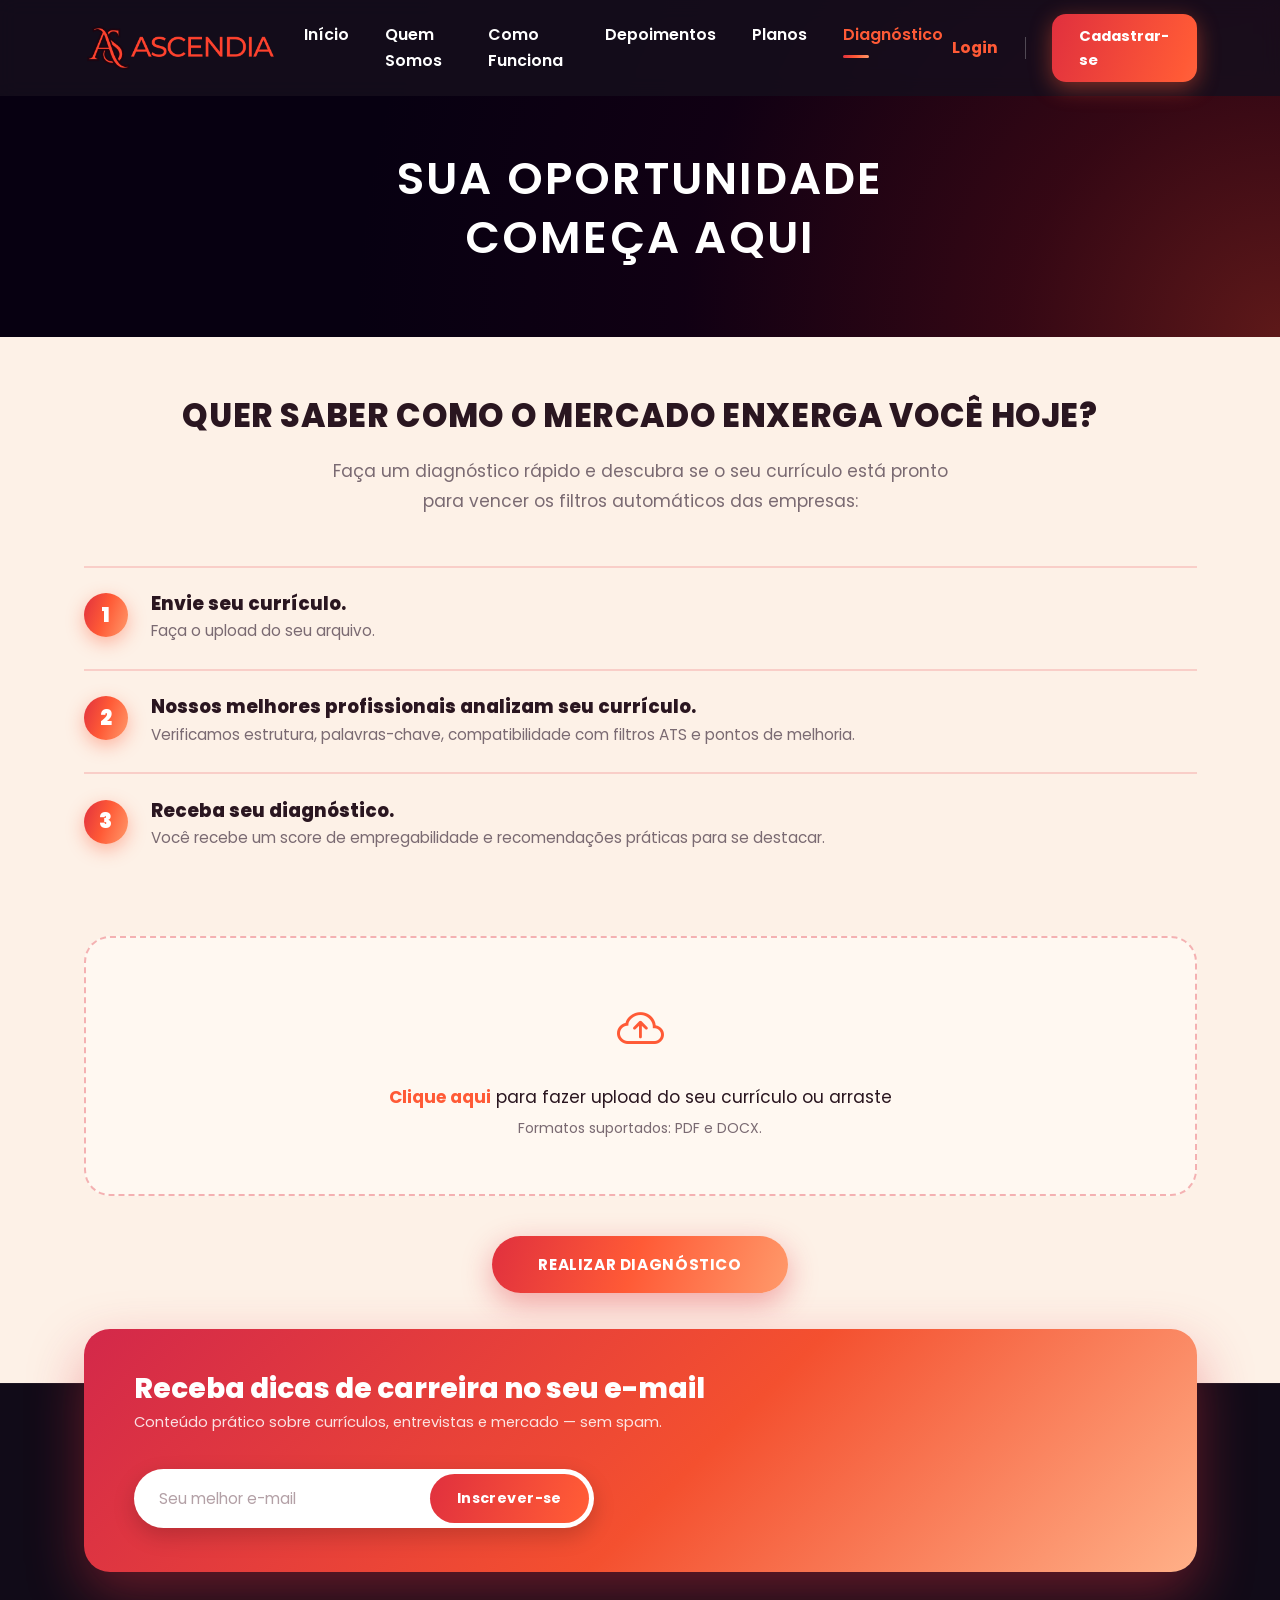
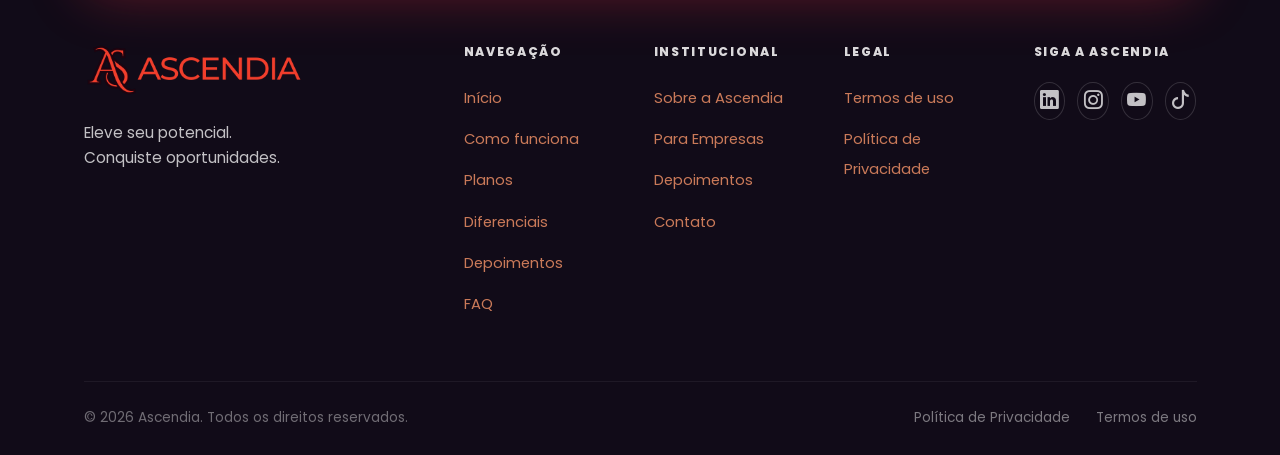
==== diagnostico.html @ 8660e63c "Adiciona página de diagnóstico, corrige responsividade do footer e remove animação da imagem hero" ====
<!DOCTYPE html>
<html lang="pt-BR">
<head>
  <meta charset="UTF-8"/>
  <meta name="viewport" content="width=device-width, initial-scale=1.0"/>
  <meta name="description" content="Faça um diagnóstico rápido e descubra se o seu currículo está pronto para vencer os filtros automáticos das empresas."/>
  <meta name="theme-color" content="#160f1d"/>
  <meta property="og:title" content="Diagnóstico — Ascendia"/>
  <meta property="og:description" content="Envie seu currículo e receba um diagnóstico de empregabilidade."/>
  <meta property="og:type" content="website"/>
  <meta property="og:image" content="assets/img/marca.png"/>
  <meta name="twitter:card" content="summary_large_image"/>
  <title>Diagnóstico — Ascendia</title>
  <link rel="icon" href="assets/img/marca.png" type="image/png"/>
  <link rel="preconnect" href="https://fonts.googleapis.com"/>
  <link rel="preconnect" href="https://fonts.gstatic.com" crossorigin/>
  <link href="https://fonts.googleapis.com/css2?family=Poppins:wght@300;400;500;600;700;800;900&display=swap" rel="stylesheet"/>
  <link href="https://cdn.jsdelivr.net/npm/bootstrap@5.3.3/dist/css/bootstrap.min.css" rel="stylesheet"/>
  <link href="https://cdn.jsdelivr.net/npm/bootstrap-icons@1.11.3/font/bootstrap-icons.min.css" rel="stylesheet"/>
  <!-- CSS modular (carregado na ordem) -->
  <link rel="stylesheet" href="assets/css/base.css"/>
  <link rel="stylesheet" href="assets/css/navbar.css"/>
  <link rel="stylesheet" href="assets/css/diagnostico.css"/>
  <link rel="stylesheet" href="assets/css/footer.css"/>
  <link rel="stylesheet" href="assets/css/responsive.css"/>
  <link rel="stylesheet" href="assets/css/enhancements.css"/>
</head>
<body>

<!-- Barra de progresso de scroll -->
<div class="scroll-progress" id="scrollProgress" aria-hidden="true"></div>

<!-- NAVBAR -->
<nav id="mainNav" class="navbar navbar-expand-lg fixed-top" aria-label="Navegação principal">
  <div class="container">
    <a class="navbar-brand" href="index.html">
      <img src="assets/img/marca.png" alt="Ascendia" class="nav-logo" width="217" height="56">
    </a>

    <button class="navbar-toggler border-0" type="button" data-bs-toggle="offcanvas" data-bs-target="#mobileNav" aria-label="Abrir menu">
      <span class="toggler-bar"></span>
      <span class="toggler-bar"></span>
      <span class="toggler-bar"></span>
    </button>

    <div class="collapse navbar-collapse">
      <ul class="navbar-nav mx-auto gap-lg-3 gap-1">
        <li class="nav-item"><a class="nav-link" href="index.html#hero">Início</a></li>
        <li class="nav-item"><a class="nav-link" href="index.html#quem-somos">Quem Somos</a></li>
        <li class="nav-item"><a class="nav-link" href="index.html#como-funciona">Como Funciona</a></li>
        <li class="nav-item"><a class="nav-link" href="index.html#depoimentos">Depoimentos</a></li>
        <li class="nav-item"><a class="nav-link" href="index.html#planos">Planos</a></li>
        <li class="nav-item"><a class="nav-link is-active" href="diagnostico.html">Diagnóstico</a></li>
      </ul>
      <div class="d-flex align-items-center gap-3">
        <a href="#" class="nav-link-login">Login</a>
        <span class="nav-divider" aria-hidden="true"></span>
        <a href="index.html#planos" class="btn-cadastrar">Cadastrar-se</a>
      </div>
    </div>
  </div>
</nav>

<!-- MOBILE OFFCANVAS -->
<div class="offcanvas offcanvas-end" id="mobileNav" tabindex="-1">
  <div class="offcanvas-header">
    <div class="d-flex align-items-center gap-2">
      <svg width="26" height="26" viewBox="0 0 40 40" fill="none" aria-hidden="true">
        <path d="M20 3 L36 37 H29.5 L20 14.5 L10.5 37 H4 Z" fill="none" stroke="#ff5a36" stroke-width="2.6" stroke-linejoin="round"/>
        <path d="M9 27 C16 22, 24 32, 31 26" fill="none" stroke="#ff5a36" stroke-width="2.6" stroke-linecap="round"/>
      </svg>
      <span style="color:#ff5a36;font-weight:800;font-size:.95rem;letter-spacing:.08em;">ASCENDIA</span>
    </div>
    <button type="button" class="btn-close btn-close-white" data-bs-dismiss="offcanvas" aria-label="Fechar"></button>
  </div>
  <div class="offcanvas-body d-flex flex-column">
    <ul class="navbar-nav flex-column gap-1 mb-4">
        <li><a class="mobile-nav-link" href="index.html#hero">Início</a></li>
        <li><a class="mobile-nav-link" href="index.html#quem-somos">Quem Somos</a></li>
        <li><a class="mobile-nav-link" href="index.html#como-funciona">Como Funciona</a></li>
        <li><a class="mobile-nav-link" href="index.html#depoimentos">Depoimentos</a></li>
        <li><a class="mobile-nav-link" href="index.html#planos">Planos</a></li>
        <li><a class="mobile-nav-link" href="index.html#faq">FAQ</a></li>
        <li><a class="mobile-nav-link" href="diagnostico.html">Diagnóstico</a></li>
        <li><a class="mobile-nav-link" href="#" data-bs-dismiss="offcanvas">Login</a></li>
    </ul>
    <a href="index.html#planos" class="btn-cadastrar w-100 text-center mt-auto" data-bs-dismiss="offcanvas">Cadastrar-se</a>
  </div>
</div>

<main>

<!-- HERO DIAGNÓSTICO -->
<section id="diag-hero" class="diag-hero-section">
  <div class="container text-center">
    <h1 class="diag-hero-h1">
      SUA OPORTUNIDADE<br>COMEÇA AQUI
    </h1>
  </div>
</section>

<!-- INTRO -->
<section class="diag-intro-section">
  <div class="container text-center">
    <h2 class="diag-intro-h2">QUER SABER COMO O MERCADO ENXERGA VOCÊ HOJE?</h2>
    <p class="diag-intro-p">
      Faça um diagnóstico rápido e descubra se o seu currículo está pronto para vencer os filtros automáticos das empresas:
    </p>
  </div>
</section>

<!-- ETAPAS -->
<section class="diag-steps-section">
  <div class="container">
    <div class="diag-step reveal">
      <div class="diag-step-num">1</div>
      <div class="diag-step-text">
        <h3>Envie seu currículo.</h3>
        <p>Faça o upload do seu arquivo.</p>
      </div>
    </div>
    <div class="diag-step reveal reveal-d1">
      <div class="diag-step-num">2</div>
      <div class="diag-step-text">
        <h3>Nossos melhores profissionais analizam seu currículo.</h3>
        <p>Verificamos estrutura, palavras-chave, compatibilidade com filtros ATS e pontos de melhoria.</p>
      </div>
    </div>
    <div class="diag-step reveal reveal-d2">
      <div class="diag-step-num">3</div>
      <div class="diag-step-text">
        <h3>Receba seu diagnóstico.</h3>
        <p>Você recebe um score de empregabilidade e recomendações práticas para se destacar.</p>
      </div>
    </div>
  </div>
</section>

<!-- UPLOAD -->
<section class="diag-upload-section">
  <div class="container">
    <label for="curriculo-input" class="diag-upload-box reveal">
      <div class="diag-upload-icon" aria-hidden="true">
        <i class="bi bi-cloud-arrow-up"></i>
      </div>
      <p class="diag-upload-text">
        <span class="diag-upload-link">Clique aqui</span> para fazer upload do seu currículo ou arraste
      </p>
      <p class="diag-upload-formats">Formatos suportados: PDF e DOCX.</p>
      <input type="file" id="curriculo-input" accept=".pdf,.docx" class="visually-hidden"/>
    </label>

    <div class="text-center reveal">
      <button type="button" id="btnDiagnostico" class="btn-diagnostico">Realizar diagnóstico</button>
    </div>
  </div>
</section>

</main>

<!-- FOOTER -->
<footer class="site-footer">
  <div class="container">

    <!-- Faixa de newsletter -->
    <div class="footer-cta reveal">
      <div class="footer-cta-text">
        <h3>Receba dicas de carreira no seu e-mail</h3>
        <p>Conteúdo prático sobre currículos, entrevistas e mercado — sem spam.</p>
      </div>
      <form class="footer-newsletter" id="newsletterForm">
        <label for="newsletterEmail" class="visually-hidden">Seu e-mail</label>
        <input type="email" id="newsletterEmail" name="email" placeholder="Seu melhor e-mail" required autocomplete="email"/>
        <button type="submit" aria-label="Inscrever-se">
          <span class="nl-label">Inscrever-se</span>
          <i class="bi bi-arrow-right nl-icon" aria-hidden="true"></i>
        </button>
      </form>
    </div>

    <!-- Marca + colunas -->
    <div class="footer-main">
      <div class="row g-4 align-items-start">
        <div class="col-12 col-lg-4">
          <div class="footer-brand-card">
            <img src="assets/img/marca.png" alt="Ascendia" class="footer-logo" width="220" height="57">
            <p class="footer-tagline">Eleve seu potencial.<br>Conquiste oportunidades.</p>
          </div>
        </div>
        <div class="col-6 col-md-3 col-lg-2">
          <p class="footer-heading">NAVEGAÇÃO</p>
          <ul class="footer-links">
            <li><a href="index.html#hero">Início</a></li>
            <li><a href="index.html#como-funciona">Como funciona</a></li>
            <li><a href="index.html#planos">Planos</a></li>
            <li><a href="index.html#problema">Diferenciais</a></li>
            <li><a href="index.html#depoimentos">Depoimentos</a></li>
            <li><a href="index.html#faq">FAQ</a></li>
          </ul>
        </div>
        <div class="col-6 col-md-3 col-lg-2">
          <p class="footer-heading">INSTITUCIONAL</p>
          <ul class="footer-links">
            <li><a href="index.html#quem-somos">Sobre a Ascendia</a></li>
            <li><a href="#">Para Empresas</a></li>
            <li><a href="index.html#depoimentos">Depoimentos</a></li>
            <li><a href="#">Contato</a></li>
          </ul>
        </div>
        <div class="col-6 col-md-3 col-lg-2">
          <p class="footer-heading">LEGAL</p>
          <ul class="footer-links">
            <li><a href="#">Termos de uso</a></li>
            <li><a href="#">Política de Privacidade</a></li>
          </ul>
        </div>
        <div class="col-6 col-md-3 col-lg-2">
          <p class="footer-heading">SIGA A ASCENDIA</p>
          <div class="footer-socials">
            <a href="#" aria-label="LinkedIn"><i class="bi bi-linkedin"></i></a>
            <a href="#" aria-label="Instagram"><i class="bi bi-instagram"></i></a>
            <a href="#" aria-label="YouTube"><i class="bi bi-youtube"></i></a>
            <a href="#" aria-label="TikTok"><i class="bi bi-tiktok"></i></a>
          </div>
        </div>
      </div>

      <!-- Barra inferior -->
      <div class="footer-bottom">
        <span>© 2026 Ascendia. Todos os direitos reservados.</span>
        <div class="footer-bottom-links">
          <a href="#">Política de Privacidade</a>
          <a href="#">Termos de uso</a>
        </div>
      </div>
    </div>
  </div>
</footer>

<!-- Voltar ao topo -->
<button id="backToTop" class="back-to-top" type="button" aria-label="Voltar ao topo">
  <i class="bi bi-arrow-up"></i>
</button>

<script src="https://cdn.jsdelivr.net/npm/bootstrap@5.3.3/dist/js/bootstrap.bundle.min.js"></script>
<script src="assets/js/script.js"></script>
<script src="assets/js/diagnostico.js"></script>
</body>
</html>
---- assets/css/base.css ----
/* ══════════════════════════════════════════
   ASCENDIA — base.css
   Tokens, reset, tipografia global, utilidades
   compartilhadas (reveal, banners de título).
══════════════════════════════════════════ */

/* ── tokens ── */
:root {
  --bg:        #160f1d;
  --bg2:       #1c1326;
  --card:      #241a30;
  --cream:     #fdf1e7;
  --cream2:    #fff8f1;
  --red:       #e0303e;
  --coral:     #ff5a36;
  --peach:     #ff9a6b;
  --grad:      linear-gradient(110deg, #e0303e 0%, #ff5a36 48%, #ff9a6b 100%);
  --grad-soft: linear-gradient(135deg, #d3284a 0%, #f4502f 55%, #ffb088 100%);
  --white:     #ffffff;
  --text-dark: #2a1620;
  --text-muted:#7a6a72;
  --radius:    18px;
  --radius-lg: 26px;
  --trans:     .28s cubic-bezier(.25,.8,.25,1);
  --font:      'Poppins', sans-serif;
}

*, *::before, *::after { box-sizing: border-box; margin: 0; padding: 0; }

html {
  scroll-behavior: smooth;
  scroll-padding-top: 90px;
  font-size: 18px;
  overflow-x: hidden;
  max-width: 100%;
}

body {
  font-family: var(--font);
  background: var(--bg);
  color: var(--white);
  overflow-x: hidden;
  max-width: 100%;
  line-height: 1.65;
}

img { max-width: 100%; height: auto; display: block; }
a   { text-decoration: none; color: inherit; }
ul  { list-style: none; padding: 0; margin: 0; }

/* Foco visível para acessibilidade de teclado */
a:focus-visible,
button:focus-visible,
.btn-hero:focus-visible,
.btn-cadastrar:focus-visible {
  outline: 3px solid var(--peach);
  outline-offset: 3px;
  border-radius: 6px;
}

/* ── Reveal (animação de entrada) ── */
.reveal {
  opacity: 0;
  transform: translateY(32px);
  transition: opacity .6s ease, transform .6s ease;
}
.reveal.visible { opacity: 1; transform: none; }
.reveal-d1 { transition-delay: .1s; }
.reveal-d2 { transition-delay: .2s; }
.reveal-d3 { transition-delay: .3s; }

/* ══════════════════════════════════════════
   BANNERS DE TÍTULO (elemento marcante do design)
══════════════════════════════════════════ */
.title-banner {
  background: var(--grad);
  padding: 1.4rem 3.5rem;
  width: min(560px, 92%);
  box-shadow: 0 10px 36px rgba(224,48,62,.35);
  word-wrap: break-word;
}
.title-banner h2 {
  font-size: clamp(1.6rem, 3.4vw, 2.5rem);
  font-weight: 900;
  letter-spacing: .04em;
  text-transform: uppercase;
  color: #fff;
  margin: 0;
  line-height: 1.1;
}
.title-banner--left {
  border-radius: 0 60px 60px 0;
  margin-right: auto;
}
.title-banner--right {
  border-radius: 60px;
  margin-right: auto;
}
.title-banner--right h2 { text-align: center; }
---- assets/css/navbar.css ----
/* ══════════════════════════════════════════
   NAVBAR + MENU MOBILE (offcanvas)
══════════════════════════════════════════ */
#mainNav {
  background: rgba(22,15,29,.85);
  backdrop-filter: blur(10px);
  -webkit-backdrop-filter: blur(10px);
  padding: .9rem 0;
  transition: background var(--trans), padding var(--trans), box-shadow var(--trans);
  z-index: 1050;
  height: 96px;
}
#mainNav .container {
  position: relative;
  height: 100%;
  display: flex;
  align-items: center;
  justify-content: space-between;
}
#mainNav.scrolled {
  background: rgba(22,15,29,.96);
  box-shadow: 0 2px 24px rgba(0,0,0,.5);
  padding: .6rem 0;
  height: 84px;
}

/* Logo maior na web — agora governada pela altura
   (o PNG já vem recortado no conteúdo, ratio ~3.88:1) */
.nav-logo {
  height: 56px;
  width: auto;
  display: block;
  object-fit: contain;
  transition: transform var(--trans);
}
#mainNav.scrolled .nav-logo { height: 48px; }
.navbar-brand:hover .nav-logo { transform: scale(1.05); }

.navbar-collapse .nav-link {
  color: #fff;
  font-size: .88rem;
  font-weight: 600;
  padding: .42rem .55rem;
  transition: color var(--trans);
  position: relative;
}
.navbar-collapse .nav-link:hover { color: var(--coral); }
.navbar-collapse .nav-link.is-active { color: var(--coral); }
.navbar-collapse .nav-link.is-active::after {
  content: '';
  position: absolute;
  bottom: -2px; left: .55rem;
  width: 26px; height: 3px;
  background: var(--grad);
  border-radius: 3px;
}

.nav-link-login {
  color: var(--coral);
  font-size: .88rem;
  font-weight: 700;
  transition: color var(--trans);
}
.nav-link-login:hover { color: var(--peach); }

.nav-divider {
  width: 1px; height: 22px;
  background: rgba(255,255,255,.25);
  display: inline-block;
  margin: 0 0.5rem;
}

.btn-cadastrar {
  background: var(--grad);
  color: #fff;
  font-size: .82rem;
  font-weight: 700;
  padding: .55rem 1.5rem;
  border-radius: 14px;
  border: none;
  display: inline-block;
  transition: transform var(--trans), box-shadow var(--trans), opacity var(--trans);
  box-shadow: 0 6px 22px rgba(255,90,54,.45);
}
.btn-cadastrar:hover {
  transform: translateY(-1px);
  box-shadow: 0 8px 28px rgba(255,90,54,.6);
  opacity: .95;
  color: #fff;
}

/* Hamburger toggler */
.navbar-toggler { background: none; border: none; padding: 0; }
.navbar-toggler:focus { box-shadow: none; outline: none; }
.toggler-bar {
  display: block;
  width: 23px; height: 2px;
  background: #fff;
  border-radius: 2px;
  margin: 5px 0;
  transition: var(--trans);
}

/* Offcanvas (menu mobile) */
.offcanvas {
  background: var(--bg2) !important;
  border-left: 1px solid rgba(255,255,255,.08) !important;
  max-width: 280px;
}
.mobile-nav-link {
  display: block;
  color: rgba(255,255,255,.78);
  font-size: .95rem;
  font-weight: 500;
  padding: .7rem 1rem;
  border-radius: 10px;
  transition: background var(--trans), color var(--trans);
}
.mobile-nav-link:hover { background: rgba(255,255,255,.06); color: var(--coral); }
---- assets/css/diagnostico.css ----
/* ══════════════════════════════════════════
   DIAGNOSTICO — assets/css/diagnostico.css
   Estilos específicos da página "Seu potencial
   merece ser visto". Usa os tokens definidos
   em base.css (--grad, --coral, --cream, etc).
══════════════════════════════════════════ */

/* ── HERO ── */
.diag-hero-section {
  background:
    radial-gradient(circle at 100% 100%,
      rgba(255, 70, 40, 0.35) 0%,
      rgba(190, 30, 30, 0.25) 20%,
      rgba(70, 0, 30, 0.15) 45%,
      transparent 70%),
    #070011;
  padding: 150px 0 70px;
  position: relative;
  overflow: hidden;
}

.diag-hero-h1 {
  sfont-size: clamp(1rem, 3vw, 2rem);  
  font-weight: 600;
  letter-spacing: .05em;
  text-transform: uppercase;
  color: #fff;
  line-height: 1.3;
  margin: 0;
}

/* ── INTRO ── */
.diag-intro-section {
  background: var(--cream);
  padding: 60px 0 30px;
  color: var(--text-dark);
}

.diag-intro-h2 {
  font-size: clamp(1.2rem, 2.6vw, 1.8rem);
  font-weight: 800;
  text-transform: uppercase;
  letter-spacing: .02em;
  margin-bottom: 1.2rem;
}

.diag-intro-p {
  font-size: .95rem;
  color: var(--text-muted);
  max-width: 640px;
  margin: 0 auto;
  line-height: 1.7;
}

/* ── ETAPAS ── */
.diag-steps-section {
  background: var(--cream);
  padding: 20px 0 50px;
}

.diag-step {
  display: flex;
  align-items: flex-start;
  gap: 1.3rem;
  padding: 1.4rem 0;
  border-top: 2px solid rgba(224,48,62,.18);
}

.diag-step-num {
  flex-shrink: 0;
  width: 44px;
  height: 44px;
  border-radius: 50%;
  background: var(--grad);
  color: #fff;
  font-size: 1.15rem;
  font-weight: 900;
  display: flex;
  align-items: center;
  justify-content: center;
  box-shadow: 0 6px 18px rgba(255,90,54,.4);
}

.diag-step-text h3 {
  font-size: 1.02rem;
  font-weight: 800;
  color: var(--text-dark);
  margin-bottom: .25rem;
}

.diag-step-text p {
  font-size: .85rem;
  color: var(--text-muted);
  line-height: 1.6;
  margin: 0;
}

/* ── UPLOAD ── */
.diag-upload-section {
  background: var(--cream);
  padding: 10px 0 90px;
}

.diag-upload-box {
  display: flex;
  flex-direction: column;
  align-items: center;
  text-align: center;
  background: var(--cream2);
  border: 2px dashed rgba(224,48,62,.35);
  border-radius: var(--radius-lg);
  padding: 3rem 1.5rem;
  margin-bottom: 2.2rem;
  cursor: pointer;
  transition: border-color var(--trans), background var(--trans), transform var(--trans);
}

.diag-upload-box:hover,
.diag-upload-box.dragover {
  border-color: var(--coral);
  background: #fff;
  transform: translateY(-2px);
}

.diag-upload-icon {
  font-size: 2.6rem;
  color: var(--coral);
  margin-bottom: .8rem;
}

.diag-upload-text {
  font-size: .95rem;
  color: var(--text-dark);
  margin-bottom: .3rem;
}

.diag-upload-link {
  color: var(--coral);
  font-weight: 700;
}

.diag-upload-formats {
  font-size: .78rem;
  color: var(--text-muted);
  margin: 0;
}

.diag-upload-box.has-file .diag-upload-text::after {
  content: attr(data-filename);
  display: block;
  margin-top: .4rem;
  font-size: .8rem;
  font-weight: 700;
  color: var(--text-dark);
}

/* ── BOTÃO DIAGNÓSTICO ── */
.btn-diagnostico {
  display: inline-block;
  background: var(--grad);
  color: #fff;
  font-size: .85rem;
  font-weight: 700;
  letter-spacing: .04em;
  text-transform: uppercase;
  padding: .9rem 2.6rem;
  border: none;
  border-radius: 50px;
  box-shadow: 0 10px 30px rgba(224,48,62,.4);
  transition: transform var(--trans), box-shadow var(--trans);
}

.btn-diagnostico:hover {
  transform: translateY(-2px);
  box-shadow: 0 14px 38px rgba(255,90,54,.5);
}

.btn-diagnostico:disabled {
  opacity: .6;
  cursor: not-allowed;
  transform: none;
}

/* Responsividade desta página fica centralizada em
   assets/css/responsive.css (mesmo padrão das demais seções) */
---- assets/css/footer.css ----
/* ══════════════════════════════════════════
   FOOTER (faixa newsletter → colunas → barra)
══════════════════════════════════════════ */
.site-footer {
  background: #110b18;
  border-top: 1px solid rgba(255,255,255,.05);
}

/* ── Faixa de newsletter (topo do footer) ── */
.footer-cta {
  background: var(--grad-soft);
  border-radius: var(--radius-lg);
  padding: 2.4rem 2.8rem;
  margin: -55px auto 0;
  position: relative;
  z-index: 2;
  display: flex;
  align-items: center;
  justify-content: space-between;
  gap: 2rem;
  flex-wrap: wrap;
  box-shadow: 0 22px 55px rgba(224,48,62,.4);
}
.footer-cta-text h3 {
  font-size: clamp(1.15rem, 2.2vw, 1.55rem);
  font-weight: 800;
  color: #fff;
  margin: 0 0 .3rem;
}
.footer-cta-text p {
  font-size: .82rem;
  color: rgba(255,255,255,.85);
  margin: 0;
  line-height: 1.5;
}
/* Cápsula unificada: input + botão dentro de uma única pílula branca */
.footer-newsletter {
  display: flex;
  flex-wrap: nowrap;
  align-items: center;
  background: #fff;
  border-radius: 50px;
  padding: 5px;
  flex: 1 1 360px;
  max-width: 460px;
  box-shadow: 0 8px 22px rgba(0,0,0,.18);
  transition: box-shadow var(--trans);
}
.footer-newsletter:focus-within {
  box-shadow: 0 0 0 3px rgba(255,255,255,.55), 0 8px 22px rgba(0,0,0,.25);
}
.footer-newsletter input {
  flex: 1;
  min-width: 0;
  border: none;
  background: transparent;
  outline: none;
  font-family: var(--font);
  font-size: .85rem;
  color: var(--text-dark);
  padding: .6rem 1.1rem;
}
.footer-newsletter input::placeholder { color: #b3a0a6; }
.footer-newsletter button {
  flex-shrink: 0;
  border: none;
  background: var(--grad);
  color: #fff;
  font-family: var(--font);
  font-size: .8rem;
  font-weight: 700;
  letter-spacing: .03em;
  padding: .7rem 1.5rem;
  border-radius: 50px;
  cursor: pointer;
  white-space: nowrap;
  transition: transform var(--trans), box-shadow var(--trans), filter var(--trans);
}
.footer-newsletter button:hover {
  transform: translateY(-1px);
  box-shadow: 0 8px 20px rgba(255,90,54,.5);
  filter: brightness(1.05);
}
.footer-newsletter button:disabled {
  cursor: default;
  filter: none;
  transform: none;
}
.footer-newsletter .nl-icon { display: none; font-size: 1.15rem; line-height: 1; }

/* ── Corpo do footer (marca + colunas) ── */
.footer-main { padding: 70px 0 0; }
.footer-brand-card { max-width: 320px; }
.footer-logo {
  width: 220px;
  height: auto;
  display: block;
  opacity: 0.95;
  margin-bottom: 1.2rem;
  transition: transform var(--trans), opacity var(--trans);
}
.footer-logo:hover { opacity: 1; transform: scale(1.03); }
.footer-tagline {
  font-size: .85rem;
  color: rgba(255,255,255,.75);
  line-height: 1.65;
  margin: 0;
}
.footer-heading {
  font-size: .68rem;
  font-weight: 800;
  letter-spacing: .14em;
  text-transform: uppercase;
  color: rgba(255,255,255,.85);
  margin-bottom: 1.1rem;
}
.footer-links {
  display: flex;
  flex-direction: column;
  gap: .65rem;
}
.footer-links a {
  font-size: .82rem;
  color: rgba(255,154,107,.78);
  transition: color var(--trans), padding-left var(--trans);
}
.footer-links a:hover { color: var(--coral); padding-left: 4px; }

.footer-socials {
  display: flex;
  gap: .7rem;
  margin-top: .2rem;
}
.footer-socials a {
  width: 38px; height: 38px;
  display: inline-flex;
  align-items: center;
  justify-content: center;
  border-radius: 50%;
  border: 1px solid rgba(255,255,255,.15);
  font-size: 1.05rem;
  color: rgba(255,255,255,.75);
  transition: color var(--trans), transform var(--trans),
              background var(--trans), border-color var(--trans);
}
.footer-socials a:hover {
  color: #fff;
  background: var(--grad);
  border-color: transparent;
  transform: translateY(-3px);
}

/* ── Barra inferior ── */
.footer-bottom {
  margin-top: 3.5rem;
  padding: 1.4rem 0;
  border-top: 1px solid rgba(255,255,255,.06);
  display: flex;
  align-items: center;
  justify-content: space-between;
  flex-wrap: wrap;
  gap: .6rem;
  font-size: .76rem;
  color: rgba(255,255,255,.4);
}
.footer-bottom-links { display: flex; gap: 1.4rem; flex-wrap: wrap; }
.footer-bottom a {
  color: rgba(255,255,255,.45);
  transition: color var(--trans);
}
.footer-bottom a:hover { color: var(--coral); }

/* ══════════════════════════════════════════
   BOTÃO VOLTAR AO TOPO
══════════════════════════════════════════ */
.back-to-top {
  position: fixed;
  right: 1.5rem;
  bottom: 1.5rem;
  width: 48px; height: 48px;
  border: none;
  border-radius: 50%;
  background: var(--grad);
  color: #fff;
  font-size: 1.25rem;
  display: flex;
  align-items: center;
  justify-content: center;
  cursor: pointer;
  z-index: 1040;
  opacity: 0;
  visibility: hidden;
  transform: translateY(16px);
  box-shadow: 0 8px 24px rgba(255,90,54,.5);
  transition: opacity var(--trans), transform var(--trans),
              visibility var(--trans), box-shadow var(--trans);
}
.back-to-top.show { opacity: 1; visibility: visible; transform: none; }
.back-to-top:hover {
  transform: translateY(-3px);
  box-shadow: 0 12px 30px rgba(255,90,54,.7);
}
---- assets/css/responsive.css ----
/* ══════════════════════════════════════════
   RESPONSIVIDADE — todos os breakpoints
   ≥1200  desktop (padrão definido nos módulos)
   ≤1199  desktop pequeno / laptop
   ≤991   tablet (navbar vira hambúrguer)
   ≤767   mobile grande
   ≤575   mobile
══════════════════════════════════════════ */

/* ── Laptop / desktop pequeno ── */
@media (max-width: 1199px) {
  .nav-logo { height: 50px; }
  #mainNav.scrolled .nav-logo { height: 44px; }
  .hero-text-inner { padding-left: 1rem; }
  .footer-cta { padding: 2.2rem; }
}

/* ── Tablet ── */
@media (max-width: 991px) {
  html { font-size: 17px; }

  #mainNav { height: 84px; }
  #mainNav.scrolled { height: 76px; }
  .nav-logo { height: 46px; }

  .hero-section { padding: 120px 0 40px; }
  .hero-row { min-height: auto; }
  .hero-art { max-width: 340px; margin: 0 auto 1rem; }
  .hero-text-inner { padding-left: 0; margin-top: 2rem; max-width: 100%; text-align: center; }
  .hero-text-inner .hero-p { margin-left: auto; margin-right: auto; }

  .title-banner { padding: 1.1rem 2.2rem; }

  .como-steps { gap: 1.2rem; }
  .como-step { flex: 1 1 42%; max-width: none; }
  .como-arrow { display: none; }

  .cta-box { padding: 2rem; justify-content: center; text-align: center; }
  .cta-left { flex-direction: column; text-align: center; }
  .cta-buttons { justify-content: center; width: 100%; }

  .footer-cta { flex-direction: column; align-items: center; text-align: center; }
  /* bloco empilhado: zera o flex-basis (que no eixo vertical inflava a cápsula) */
  .footer-newsletter { flex: 0 0 auto; width: 100%; max-width: 420px; margin: 0 auto; }
  .footer-brand-card { max-width: 100%; }
}

/* ── Mobile grande ── */
@media (max-width: 767px) {
  html { font-size: 16px; }

  #mainNav { height: 76px; }
  .nav-logo { height: 42px; }

  .hero-section { padding: 100px 0 30px; }
  .hero-art { max-width: 300px; }
  .hero-shape-1, .hero-shape-2 { display: none; }

  .quote-banner { padding: 2.2rem 1.5rem; margin-top: -30px; }

  .title-banner { padding: 1rem 1.6rem; width: min(420px, 96%); }
  .title-banner--left { border-radius: 0 40px 40px 0; }
  .title-banner--right { border-radius: 40px; }

  .problema-section { padding: 50px 0 70px; }
  .problema-p { text-align: left; }

  .quem-section { padding: 60px 0; }
  .quem-p { text-align: left; }

  .como-section { padding: 60px 0 80px; }
  .como-step { flex: 1 1 100%; max-width: 340px; margin: 0 auto; }

  .planos-section { padding: 60px 0 70px; }
  .planos-title-banner { margin-bottom: 2.5rem; }

  .cta-box { padding: 1.6rem; }
  .cta-buttons { flex-direction: column; align-items: stretch; }
  .cta-buttons a { text-align: center; }

  .footer-main { padding: 55px 0 0; }
  .footer-logo { width: 175px; }
  .footer-brand-card { text-align: center; margin: 0 auto 1rem; }
  .footer-brand-card .footer-logo { margin-left: auto; margin-right: auto; }
  .footer-socials { justify-content: center; }
  .footer-bottom { flex-direction: column; text-align: center; gap: .8rem; }
  .footer-bottom-links { justify-content: center; }
}

/* ── Mobile ── */
@media (max-width: 575px) {
  html { font-size: 15px; }

  #mainNav { height: 70px; }
  .nav-logo { height: 38px; }

  .hero-art { max-width: 260px; }

  .footer-cta { padding: 1.8rem 1.4rem; margin-top: -40px; }
  /* cápsula no celular: botão vira ícone de seta (input ganha o espaço) */
  .footer-newsletter input { padding: .65rem 1rem; font-size: .82rem; }
  .footer-newsletter button {
    width: 42px; height: 42px;
    padding: 0;
    border-radius: 50%;
    display: flex;
    align-items: center;
    justify-content: center;
  }
  .footer-newsletter .nl-label { display: none; }
  .footer-newsletter .nl-icon  { display: block; }

  .depo-card { padding: 1.5rem; }

  .back-to-top { right: 1rem; bottom: 1rem; width: 44px; height: 44px; }

  /* Colunas do footer empilhadas com mais respiro */
  .footer-main .footer-heading { margin-top: .5rem; }
}

/* ══════════════════════════════════════════
   DIAGNÓSTICO — responsividade
══════════════════════════════════════════ */
@media (max-width: 767px) {
  .site-footer .row {
    text-align: center;
  }

  .footer-brand-card {
    display: flex;
    flex-direction: column;
    align-items: center;
  }

  .footer-socials {
    justify-content: center;
  }

  .footer-links {
    align-items: center;
  }

  .footer-bottom {
    flex-direction: column;
    align-items: center;
    text-align: center;
  }

  .footer-bottom-links {
    justify-content: center;
  }

  .footer-cta {
    text-align: center;
    flex-direction: column;
    align-items: center;
  }

  .footer-newsletter {
    width: 100%;
  }
}
/* ══════════════════════════════════════════
   ACESSIBILIDADE DE MOVIMENTO
   Atua apenas quando o usuário pede "reduzir
   movimento" no sistema. Não altera o visual padrão.
══════════════════════════════════════════ */
@media (prefers-reduced-motion: reduce) {
  html { scroll-behavior: auto; }

  *, *::before, *::after {
    animation-duration: .001ms !important;
    animation-iteration-count: 1 !important;
    transition-duration: .001ms !important;
    scroll-behavior: auto !important;
  }

  .reveal { opacity: 1 !important; transform: none !important; }
}
---- assets/css/enhancements.css ----
/* ══════════════════════════════════════════
   ENHANCEMENTS — animações e polish
   Carregado por último. Todas as animações são
   desativadas pelo bloco prefers-reduced-motion
   (regras !important em responsive.css).
══════════════════════════════════════════ */

/* ── 1. Gradiente animado ──
   O gradiente coral "flui" suavemente de um lado a
   outro. background-size 200% + pan em alternate. */
@keyframes gradientFlow {
  from { background-position: 0% 50%; }
  to   { background-position: 100% 50%; }
}
.title-banner,
.hero-h1,
.depo-qq,
.como-arrow,
.btn-cadastrar,
.btn-cta-grad,
.footer-newsletter button {
  background-size: 200% auto;
  animation: gradientFlow 7s ease-in-out infinite alternate;
}

/* ── 2. Flutuação sutil (tema "ascender / decolar") ── */
@keyframes floatY {
  0%, 100% { transform: translateY(0); }
  50%      { transform: translateY(-12px); }
}
/*.hero-art { animation: floatY 6s ease-in-out infinite; } - animação na mulher*/

@keyframes floatRocket {
  0%, 100% { transform: rotate(-8deg) translateY(0); }
  50%      { transform: rotate(-8deg) translateY(-8px); }
}
.cta-rocket {
  background-size: 200% auto;
  animation: gradientFlow 7s ease-in-out infinite alternate,
             floatRocket 3.5s ease-in-out infinite;
}

/* ── 3. Reveals direcionais ──
   Variantes do .reveal: entram da lateral da coluna.
   Quando .visible, o .reveal.visible (mais específico)
   zera o transform — então só preciso do estado inicial. */
.reveal-left  { transform: translateX(-44px); }
.reveal-right { transform: translateX(44px); }

/* ── 4. Glow pulsante no card "Mais Popular" ── */
@keyframes popularGlow {
  0%, 100% { box-shadow: 0 14px 44px rgba(224,48,62,.45); }
  50%      { box-shadow: 0 16px 54px rgba(255,90,54,.72); }
}
.plano-popular { animation: popularGlow 2.8s ease-in-out infinite; }

/* ── 5. Barra de progresso de scroll ── */
.scroll-progress {
  position: fixed;
  top: 0; left: 0;
  height: 4px;
  width: 0;
  background: var(--grad);
  background-size: 200% auto;
  z-index: 2000;
  pointer-events: none;
  box-shadow: 0 1px 4px rgba(255,90,54,.4);
  animation: gradientFlow 7s ease-in-out infinite alternate;
}

/* ── Polish: cor de seleção e foco coerentes ── */
::selection { background: rgba(255,90,54,.85); color: #fff; }
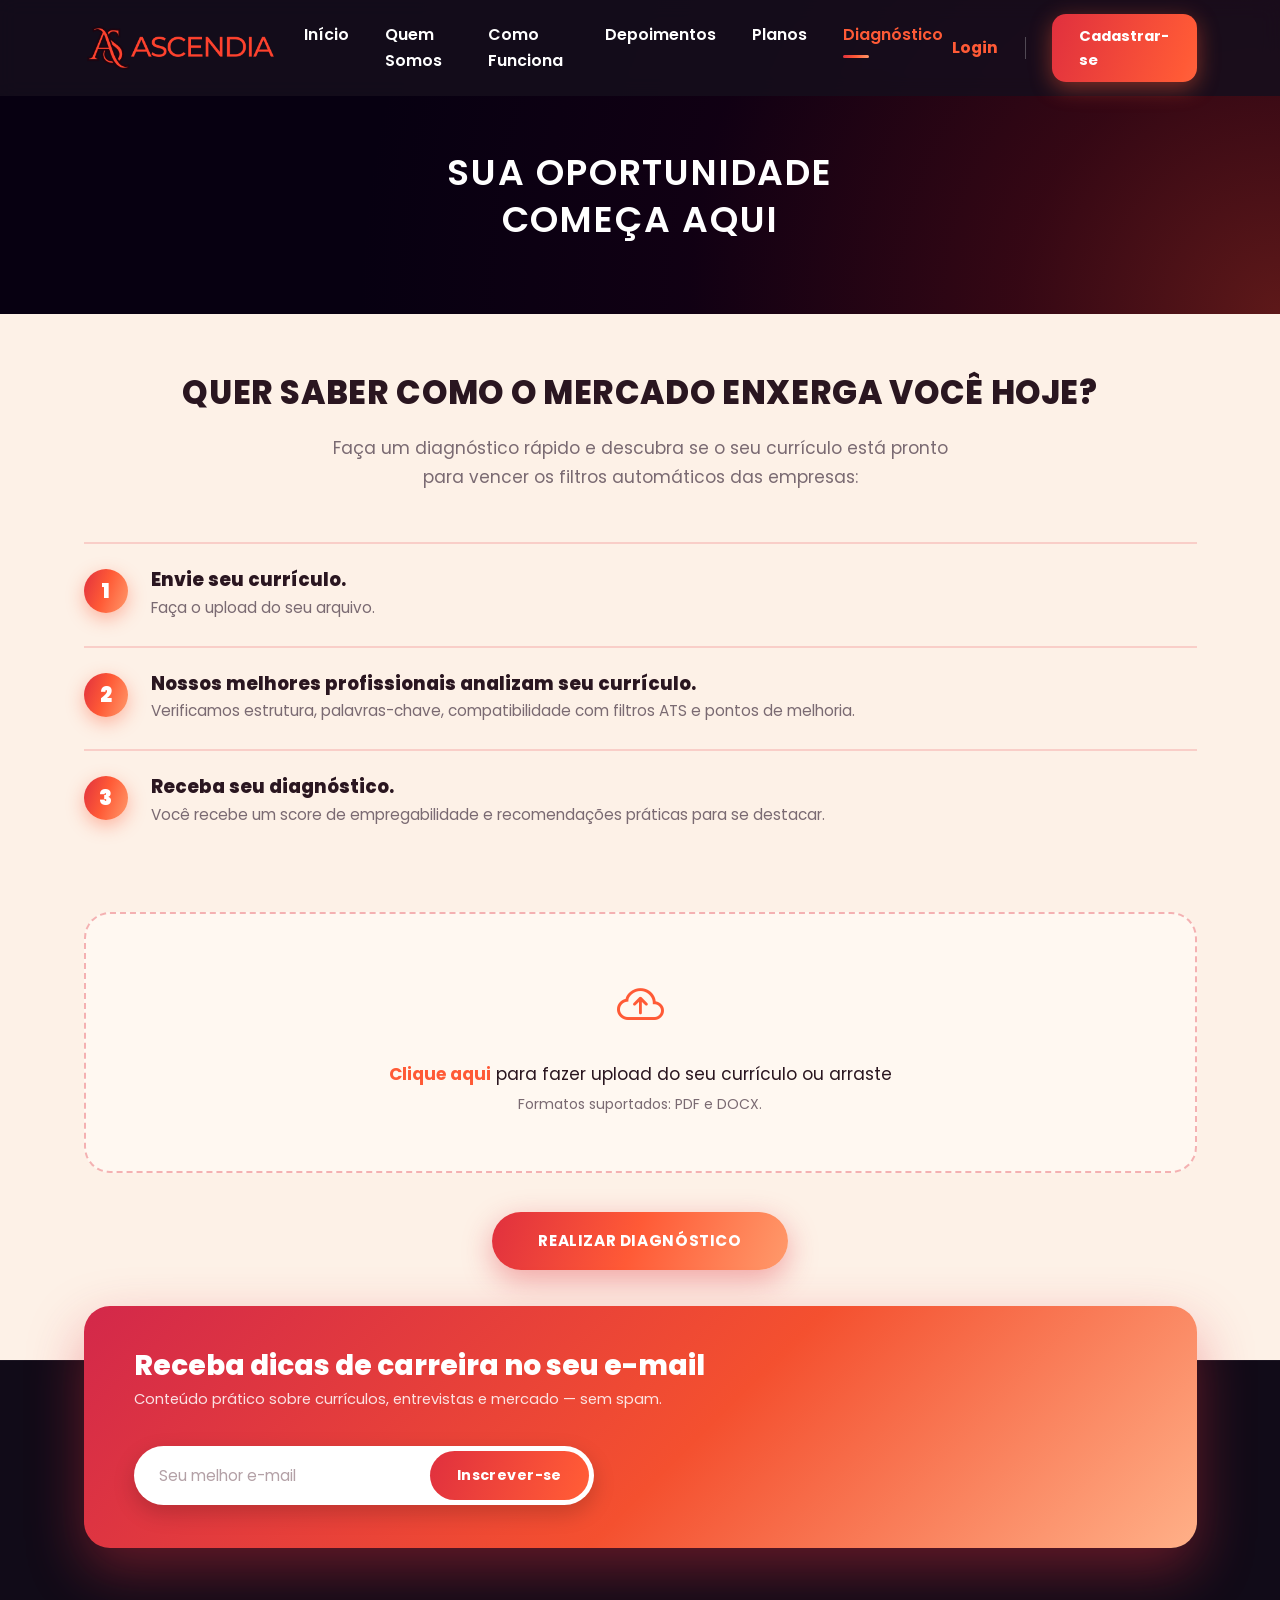
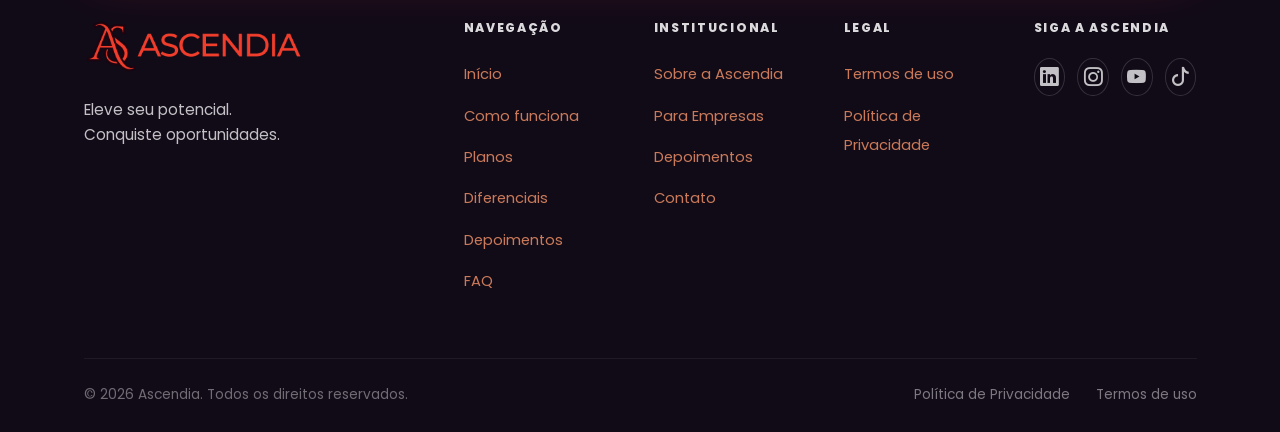
==== commit d1a897f4: "alterado o id que relaciona os planos" ====
--- a/diagnostico.html
+++ b/diagnostico.html
@@ -4,12 +4,6 @@
   <meta charset="UTF-8"/>
   <meta name="viewport" content="width=device-width, initial-scale=1.0"/>
   <meta name="description" content="Faça um diagnóstico rápido e descubra se o seu currículo está pronto para vencer os filtros automáticos das empresas."/>
-  <meta name="theme-color" content="#160f1d"/>
-  <meta property="og:title" content="Diagnóstico — Ascendia"/>
-  <meta property="og:description" content="Envie seu currículo e receba um diagnóstico de empregabilidade."/>
-  <meta property="og:type" content="website"/>
-  <meta property="og:image" content="assets/img/marca.png"/>
-  <meta name="twitter:card" content="summary_large_image"/>
   <title>Diagnóstico — Ascendia</title>
   <link rel="icon" href="assets/img/marca.png" type="image/png"/>
   <link rel="preconnect" href="https://fonts.googleapis.com"/>
@@ -24,6 +18,7 @@
   <link rel="stylesheet" href="assets/css/footer.css"/>
   <link rel="stylesheet" href="assets/css/responsive.css"/>
   <link rel="stylesheet" href="assets/css/enhancements.css"/>
+  <link rel="stylesheet" href="assets/css/planmodal.css"/>
 </head>
 <body>
 
@@ -53,9 +48,9 @@
         <li class="nav-item"><a class="nav-link is-active" href="diagnostico.html">Diagnóstico</a></li>
       </ul>
       <div class="d-flex align-items-center gap-3">
-        <a href="#" class="nav-link-login">Login</a>
+        <a href="login.html" class="nav-link-login">Login</a>
         <span class="nav-divider" aria-hidden="true"></span>
-        <a href="index.html#planos" class="btn-cadastrar">Cadastrar-se</a>
+        <a href="cadastro.html" class="btn-cadastrar">Cadastrar-se</a>
       </div>
     </div>
   </div>
@@ -82,7 +77,8 @@
         <li><a class="mobile-nav-link" href="index.html#planos">Planos</a></li>
         <li><a class="mobile-nav-link" href="index.html#faq">FAQ</a></li>
         <li><a class="mobile-nav-link" href="diagnostico.html">Diagnóstico</a></li>
-        <li><a class="mobile-nav-link" href="#" data-bs-dismiss="offcanvas">Login</a></li>
+        <li><a class="mobile-nav-link" href="login.html">Login</a></li>
+        <a class="mobile-nav-link" href="cadastro.html" text-center mt-auto">Cadastrar-se</a>
     </ul>
     <a href="index.html#planos" class="btn-cadastrar w-100 text-center mt-auto" data-bs-dismiss="offcanvas">Cadastrar-se</a>
   </div>
--- a/assets/css/diagnostico.css
+++ b/assets/css/diagnostico.css
@@ -20,7 +20,7 @@
 }
 
 .diag-hero-h1 {
-  sfont-size: clamp(1rem, 3vw, 2rem);  
+  font-size: clamp(1rem, 3vw, 2rem);  
   font-weight: 600;
   letter-spacing: .05em;
   text-transform: uppercase;
@@ -174,12 +174,5 @@
   transform: translateY(-2px);
   box-shadow: 0 14px 38px rgba(255,90,54,.5);
 }
-
-.btn-diagnostico:disabled {
-  opacity: .6;
-  cursor: not-allowed;
-  transform: none;
-}
-
 /* Responsividade desta página fica centralizada em
    assets/css/responsive.css (mesmo padrão das demais seções) */
--- a/assets/css/responsive.css
+++ b/assets/css/responsive.css
@@ -122,44 +122,19 @@
    DIAGNÓSTICO — responsividade
 ══════════════════════════════════════════ */
 @media (max-width: 767px) {
-  .site-footer .row {
-    text-align: center;
-  }
+  .diag-hero-section { padding: 120px 0 50px; }
+  .diag-intro-section { padding: 40px 0 20px; }
+  .diag-upload-box { padding: 2.2rem 1rem; }
+}
 
-  .footer-brand-card {
-    display: flex;
-    flex-direction: column;
-    align-items: center;
-  }
+/* ══════════════════════════════════════════
+   LOGIN — responsividade
+══════════════════════════════════════════ */
+@media (max-width: 575px) {
+  .login-section { padding: 120px 0 50px; }
+  .login-card { padding: 2rem 1.5rem; }
+}
 
-  .footer-socials {
-    justify-content: center;
-  }
-
-  .footer-links {
-    align-items: center;
-  }
-
-  .footer-bottom {
-    flex-direction: column;
-    align-items: center;
-    text-align: center;
-  }
-
-  .footer-bottom-links {
-    justify-content: center;
-  }
-
-  .footer-cta {
-    text-align: center;
-    flex-direction: column;
-    align-items: center;
-  }
-
-  .footer-newsletter {
-    width: 100%;
-  }
-}
 /* ══════════════════════════════════════════
    ACESSIBILIDADE DE MOVIMENTO
    Atua apenas quando o usuário pede "reduzir
--- a/assets/css/planmodal.css
+++ b/assets/css/planmodal.css
@@ -0,0 +1,288 @@
+/* ══════════════════════════════════════════
+   ASCENDIA — assets/css/planmodal.css
+   Modal de seleção de plano exibido após
+   o upload do currículo na página diagnóstico.
+══════════════════════════════════════════ */
+
+/* ── BACKDROP ── */
+#planModalBackdrop {
+  position: fixed;
+  inset: 0;
+  background: rgba(7, 0, 17, 0.78);
+  backdrop-filter: blur(4px);
+  -webkit-backdrop-filter: blur(4px);
+  z-index: 1080;
+  opacity: 0;
+  pointer-events: none;
+  transition: opacity .3s ease;
+}
+
+#planModalBackdrop.pm-visible {
+  opacity: 1;
+  pointer-events: all;
+}
+
+/* ── MODAL ── */
+#planModal {
+  position: fixed;
+  inset: 0;
+  z-index: 1090;
+  display: flex;
+  align-items: center;
+  justify-content: center;
+  padding: 1rem;
+  opacity: 0;
+  pointer-events: none;
+  transform: translateY(18px) scale(.97);
+  transition: opacity .32s ease, transform .32s ease;
+}
+
+#planModal.pm-visible {
+  opacity: 1;
+  pointer-events: all;
+  transform: translateY(0) scale(1);
+}
+
+/* ── INNER ── */
+.pm-inner {
+  position: relative;
+  background: var(--cream, #f5f0eb);
+  border-radius: 20px;
+  padding: 2.8rem 2.4rem 2.4rem;
+  max-width: 960px;
+  width: 100%;
+  max-height: 90vh;
+  overflow-y: auto;
+  scrollbar-width: thin;
+}
+
+.pm-close {
+  position: absolute;
+  top: 1.1rem;
+  right: 1.2rem;
+  background: none;
+  border: none;
+  font-size: 1.2rem;
+  color: var(--text-muted, #888);
+  cursor: pointer;
+  line-height: 1;
+  padding: .3rem;
+  transition: color .2s;
+}
+
+.pm-close:hover { color: var(--coral, #e0303e); }
+
+/* ── HEADER ── */
+.pm-eyebrow {
+  font-size: .68rem;
+  font-weight: 800;
+  letter-spacing: .14em;
+  color: var(--coral, #e0303e);
+  text-transform: uppercase;
+  margin-bottom: .4rem;
+}
+
+.pm-title {
+  font-size: clamp(1.2rem, 2.4vw, 1.75rem);
+  font-weight: 900;
+  color: var(--text-dark, #160f1d);
+  margin-bottom: .4rem;
+  text-transform: uppercase;
+  letter-spacing: .02em;
+}
+
+.pm-sub {
+  font-size: .88rem;
+  color: var(--text-muted, #666);
+  margin-bottom: 2rem;
+}
+
+/* ── GRID DE PLANOS ── */
+.pm-grid {
+  display: grid;
+  grid-template-columns: repeat(4, 1fr);
+  gap: 1rem;
+}
+
+/* ── CARD ── */
+.pm-card {
+  position: relative;
+  display: flex;
+  flex-direction: column;
+  align-items: flex-start;
+  gap: .5rem;
+  background: #fff;
+  border: 2px solid rgba(224, 48, 62, .15);
+  border-radius: 14px;
+  padding: 1.5rem 1.2rem 1.3rem;
+  cursor: pointer;
+  text-align: left;
+  transition: border-color .22s, transform .22s, box-shadow .22s;
+  appearance: none;
+  -webkit-appearance: none;
+}
+
+.pm-card:hover {
+  border-color: var(--coral, #e0303e);
+  transform: translateY(-3px);
+  box-shadow: 0 12px 32px rgba(224, 48, 62, .18);
+}
+
+/* Destaque — Plano 1 */
+.pm-card--highlight {
+  background: var(--grad, linear-gradient(135deg, #e0303e, #ff5a36));
+  border-color: transparent;
+  color: #fff;
+}
+
+.pm-card--highlight:hover {
+  box-shadow: 0 14px 40px rgba(255, 90, 54, .45);
+  border-color: transparent;
+}
+
+/* ── TAG ── */
+.pm-tag {
+  display: inline-block;
+  font-size: .62rem;
+  font-weight: 800;
+  letter-spacing: .1em;
+  text-transform: uppercase;
+  padding: .18rem .6rem;
+  border-radius: 50px;
+  background: rgba(255,255,255,.22);
+  color: #fff;
+  margin-bottom: .2rem;
+}
+
+.pm-card:not(.pm-card--highlight) .pm-tag {
+  background: var(--grad, linear-gradient(135deg, #e0303e, #ff5a36));
+  color: #fff;
+}
+
+/* ── PLAN NAME ── */
+.pm-plan-name {
+  font-size: .72rem;
+  font-weight: 700;
+  letter-spacing: .06em;
+  text-transform: uppercase;
+  color: var(--text-muted, #888);
+}
+
+.pm-card--highlight .pm-plan-name { color: rgba(255,255,255,.75); }
+
+/* ── DEPTH ── */
+.pm-depth {
+  font-size: 1rem;
+  font-weight: 900;
+  color: var(--text-dark, #160f1d);
+  line-height: 1.2;
+}
+
+.pm-card--highlight .pm-depth { color: #fff; }
+
+/* ── PREÇO ── */
+.pm-price {
+  font-size: 1.6rem;
+  font-weight: 900;
+  color: var(--text-dark, #160f1d);
+  letter-spacing: -.02em;
+  line-height: 1;
+  margin: .2rem 0 .1rem;
+}
+
+.pm-price small {
+  font-size: .75rem;
+  font-weight: 500;
+  letter-spacing: 0;
+  vertical-align: middle;
+  margin-left: .1rem;
+}
+
+.pm-card--highlight .pm-price { color: #fff; }
+
+/* ── DESCRIÇÃO ── */
+.pm-desc {
+  font-size: .78rem;
+  color: var(--text-muted, #777);
+  line-height: 1.55;
+  border-top: 1px solid rgba(0,0,0,.07);
+  padding-top: .7rem;
+  margin-top: .2rem;
+}
+
+.pm-card--highlight .pm-desc { color: rgba(255,255,255,.82); border-color: rgba(255,255,255,.2); }
+
+/* ── FEATURES ── */
+.pm-features {
+  list-style: none;
+  padding: 0;
+  margin: .4rem 0 .6rem;
+  display: flex;
+  flex-direction: column;
+  gap: .3rem;
+  flex: 1;
+}
+
+.pm-features li {
+  font-size: .75rem;
+  color: var(--text-dark, #160f1d);
+  display: flex;
+  align-items: center;
+  gap: .4rem;
+}
+
+.pm-features li i {
+  color: var(--coral, #e0303e);
+  font-size: .85rem;
+  flex-shrink: 0;
+}
+
+.pm-card--highlight .pm-features li { color: rgba(255,255,255,.9); }
+.pm-card--highlight .pm-features li i { color: rgba(255,255,255,.9); }
+
+/* ── CTA ── */
+.pm-cta {
+  display: block;
+  width: 100%;
+  margin-top: auto;
+  padding: .6rem 0;
+  background: rgba(224, 48, 62, .08);
+  border-radius: 8px;
+  font-size: .74rem;
+  font-weight: 700;
+  letter-spacing: .04em;
+  text-transform: uppercase;
+  color: var(--coral, #e0303e);
+  text-align: center;
+  transition: background .2s;
+}
+
+.pm-card:hover .pm-cta {
+  background: rgba(224, 48, 62, .15);
+}
+
+.pm-card--highlight .pm-cta {
+  background: rgba(255,255,255,.18);
+  color: #fff;
+}
+
+.pm-card--highlight:hover .pm-cta {
+  background: rgba(255,255,255,.28);
+}
+
+/* ── RESPONSIVIDADE ── */
+@media (max-width: 900px) {
+  .pm-grid {
+    grid-template-columns: repeat(2, 1fr);
+  }
+}
+
+@media (max-width: 540px) {
+  .pm-inner {
+    padding: 2rem 1.2rem 1.6rem;
+  }
+
+  .pm-grid {
+    grid-template-columns: 1fr;
+  }
+}
